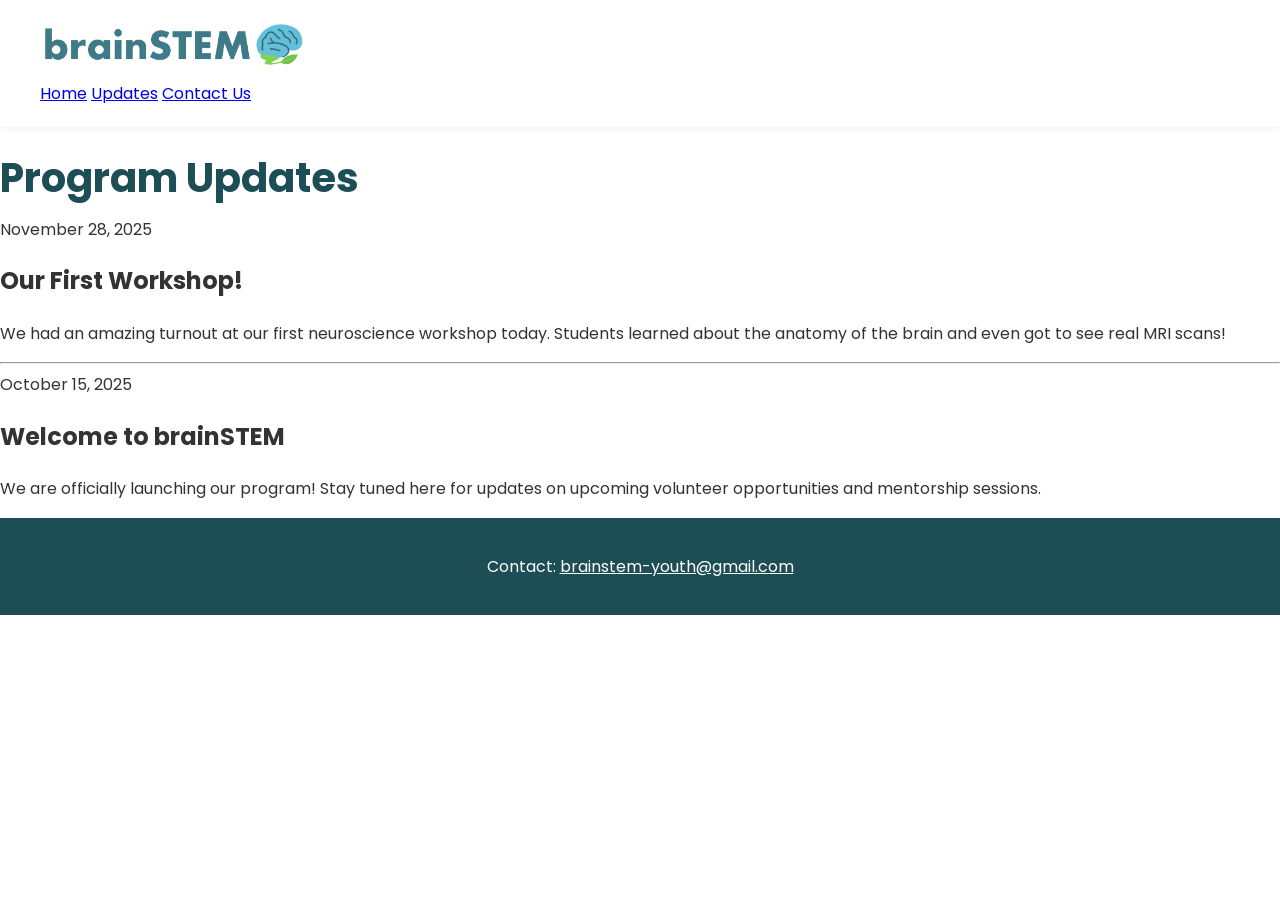
==== updates.html @ 13970f21 "Add files via upload" ====
<!DOCTYPE html>
<html lang="en">

<head>
    <meta charset="UTF-8">
    <meta name="viewport" content="width=device-width, initial-scale=1.0">
    <title>Updates | brainSTEM</title>
    <link rel="stylesheet" href="style.css">
    <link href="https://fonts.googleapis.com/css2?family=Poppins:wght@300;400;600&display=swap" rel="stylesheet">
</head>

<body>

    <header>
        <nav>
            <div class="logo">
                <a href="index.html"><img src="images/name-logo.PNG" alt="BrainSTEM Logo" class="logo-img"></a>
            </div>
            <div class="nav-links">
                <a href="index.html">Home</a>
                <a href="updates.html" class="active-page">Updates</a>
                <a href="mailto:brainstem-youth@gmail.com" class="contact-btn">Contact Us</a>
            </div>
        </nav>
    </header>

    <main class="blog-container">

        <h1 class="page-title">Program Updates</h1>

        <article class="blog-post">
            <span class="post-date">November 28, 2025</span>
            <h2>Our First Workshop!</h2>
            <p>
                We had an amazing turnout at our first neuroscience workshop today.
                Students learned about the anatomy of the brain and even got to see
                real MRI scans!
            </p>
        </article>

        <hr class="divider">

        <article class="blog-post">
            <span class="post-date">October 15, 2025</span>
            <h2>Welcome to brainSTEM</h2>
            <p>
                We are officially launching our program! Stay tuned here for updates
                on upcoming volunteer opportunities and mentorship sessions.
            </p>
        </article>

    </main>

    <footer>
        <p>Contact: <a href="mailto:brainstem-youth@gmail.com">brainstem-youth@gmail.com</a></p>
    </footer>

</body>

</html>
---- style.css ----
/* 1. General Setup */
:root {
    --primary-teal: #1D4E56;
    /* The color from your screenshot */
    --accent-teal: #2A6F7A;
    --text-dark: #333;
    --text-light: #666;
    --white: #ffffff;
}

body {
    font-family: 'Poppins', sans-serif;
    margin: 0;
    padding: 0;
    color: var(--text-dark);
    line-height: 1.6;
}

/* 2. Navigation */
header {
    padding: 20px 40px;
    display: flex;
    justify-content: space-between;
    align-items: center;
    background-color: var(--white);
    box-shadow: 0 2px 5px rgba(0, 0, 0, 0.05);
}

.logo {
    font-weight: 600;
    font-size: 1.5rem;
    color: var(--primary-teal);
}

.contact-link {
    text-decoration: none;
    color: var(--primary-teal);
    font-weight: 600;
}

/* 3. Hero Section (The Main Area) */
.hero-section {
    display: flex;
    /* Creates a side-by-side layout */
    align-items: center;
    justify-content: center;
    min-height: 80vh;
    /* Takes up most of the screen height */
    padding: 50px 10%;
    gap: 50px;
    background-color: #f4f8f9;
    /* Very light teal/grey background */
}

.content-wrapper {
    flex: 1;
    /* Takes up half the space */
    max-width: 600px;
}

/* Typography Styling */
.tagline {
    display: block;
    text-transform: uppercase;
    color: var(--primary-teal);
    font-weight: 600;
    letter-spacing: 1px;
    margin-bottom: 10px;
    font-size: 0.9rem;
}

h1 {
    font-size: 2.5rem;
    line-height: 1.2;
    margin-bottom: 15px;
    color: var(--primary-teal);
}

.subtitle {
    font-size: 1.2rem;
    color: var(--text-light);
    margin-bottom: 30px;
}

.description-box {
    border-left: 4px solid var(--primary-teal);
    padding-left: 20px;
    margin-bottom: 30px;
    color: var(--text-dark);
}

/* Button Styling */
.btn-primary {
    display: inline-block;
    background-color: var(--primary-teal);
    color: var(--white);
    padding: 12px 30px;
    border-radius: 5px;
    text-decoration: none;
    font-weight: 600;
    transition: background-color 0.3s;
}

.btn-primary:hover {
    background-color: var(--accent-teal);
}

/* 4. Image/Right Side */
.image-wrapper {
    flex: 1;
    display: flex;
    justify-content: center;
}

.placeholder-image {
    width: 300px;
    height: 300px;
    background-color: var(--primary-teal);
    border-radius: 20px;
    opacity: 0.2;
    /* Making it lighter just for the placeholder */
}

/* 5. Footer */
footer {
    text-align: center;
    padding: 20px;
    background-color: var(--primary-teal);
    color: var(--white);
}

footer a {
    color: var(--white);
    text-decoration: underline;
}

/* Mobile Responsiveness */
@media (max-width: 768px) {
    .hero-section {
        flex-direction: column;
        /* Stack vertically on phones */
        text-align: center;
        padding: 40px 20px;
    }

    .description-box {
        border-left: none;
        border-top: 4px solid var(--primary-teal);
        padding-top: 20px;
        padding-left: 0;
    }
}

/* Add this to the bottom of your CSS file */

/* 1. Control the Logo Size */
.logo-img {
    height: 50px;
    /* Adjust this number to make it bigger/smaller */
    width: auto;
    /* Keeps the aspect ratio so it doesn't squish */
}

/* 2. Control the Main Hero Image */
.hero-img {
    max-width: 100%;
    /* Ensures it never goes wider than its container */
    border-radius: 20px;
    /* Gives it rounded corners like your design */
    box-shadow: 0 10px 20px rgba(0, 0, 0, 0.1);
    /* Adds a subtle shadow */
}
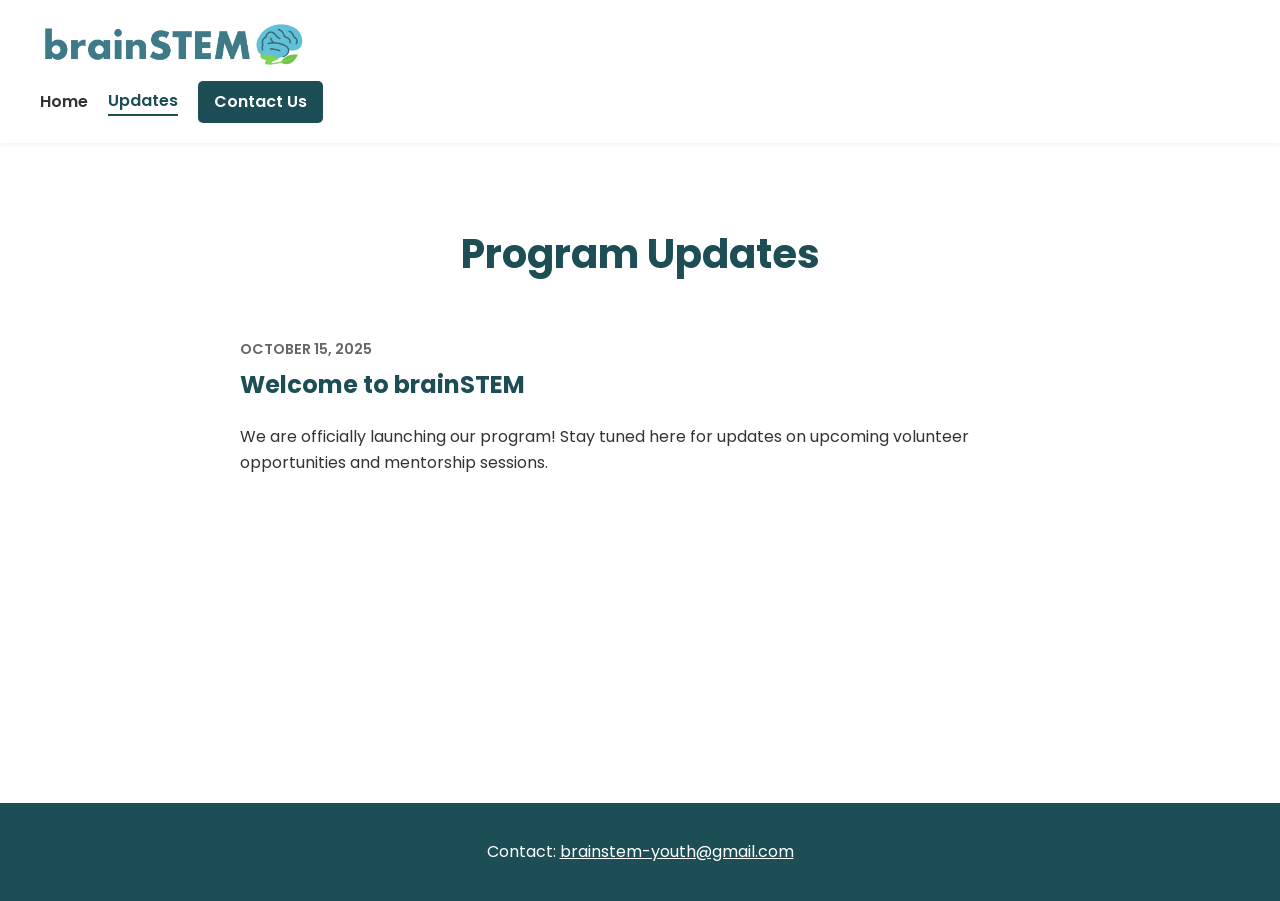
==== commit a8ec749e: "Add files via upload" ====
--- a/updates.html
+++ b/updates.html
@@ -28,17 +28,6 @@
 
         <h1 class="page-title">Program Updates</h1>
 
-        <article class="blog-post">
-            <span class="post-date">November 28, 2025</span>
-            <h2>Our First Workshop!</h2>
-            <p>
-                We had an amazing turnout at our first neuroscience workshop today.
-                Students learned about the anatomy of the brain and even got to see
-                real MRI scans!
-            </p>
-        </article>
-
-        <hr class="divider">
 
         <article class="blog-post">
             <span class="post-date">October 15, 2025</span>
--- a/style.css
+++ b/style.css
@@ -169,4 +169,86 @@
     /* Gives it rounded corners like your design */
     box-shadow: 0 10px 20px rgba(0, 0, 0, 0.1);
     /* Adds a subtle shadow */
+}
+
+/* --- NEW NAVIGATION STYLES --- */
+.nav-links {
+    display: flex;
+    align-items: center;
+    gap: 20px;
+}
+
+.nav-links a {
+    text-decoration: none;
+    color: var(--text-dark);
+    font-weight: 600;
+}
+
+.nav-links a.active-page {
+    color: var(--primary-teal);
+    border-bottom: 2px solid var(--primary-teal);
+}
+
+.contact-btn {
+    background-color: var(--primary-teal);
+    color: white !important;
+    /* Force white text */
+    padding: 8px 16px;
+    border-radius: 5px;
+    transition: 0.3s;
+}
+
+.contact-btn:hover {
+    background-color: var(--accent-teal);
+}
+
+/* --- BLOG PAGE STYLES --- */
+.blog-container {
+    max-width: 800px;
+    margin: 0 auto;
+    /* Centers the content */
+    padding: 60px 20px;
+    min-height: 60vh;
+}
+
+.page-title {
+    text-align: center;
+    color: var(--primary-teal);
+    margin-bottom: 60px;
+}
+
+.blog-post {
+    background: white;
+    margin-bottom: 40px;
+}
+
+.post-date {
+    color: var(--text-light);
+    font-size: 0.9rem;
+    font-weight: 600;
+    text-transform: uppercase;
+    display: block;
+    margin-bottom: 5px;
+}
+
+.blog-post h2 {
+    color: var(--primary-teal);
+    margin-top: 0;
+}
+
+.post-image {
+    width: 100%;
+    /* Forces image to fit the text width */
+    height: auto;
+    /* Keeps the aspect ratio so it doesn't squish */
+    border-radius: 10px;
+    /* Rounds the corners to look nice */
+    margin-top: 15px;
+    margin-bottom: 15px;
+}
+
+.divider {
+    border: 0;
+    border-top: 1px solid #ddd;
+    margin: 40px 0;
 }
